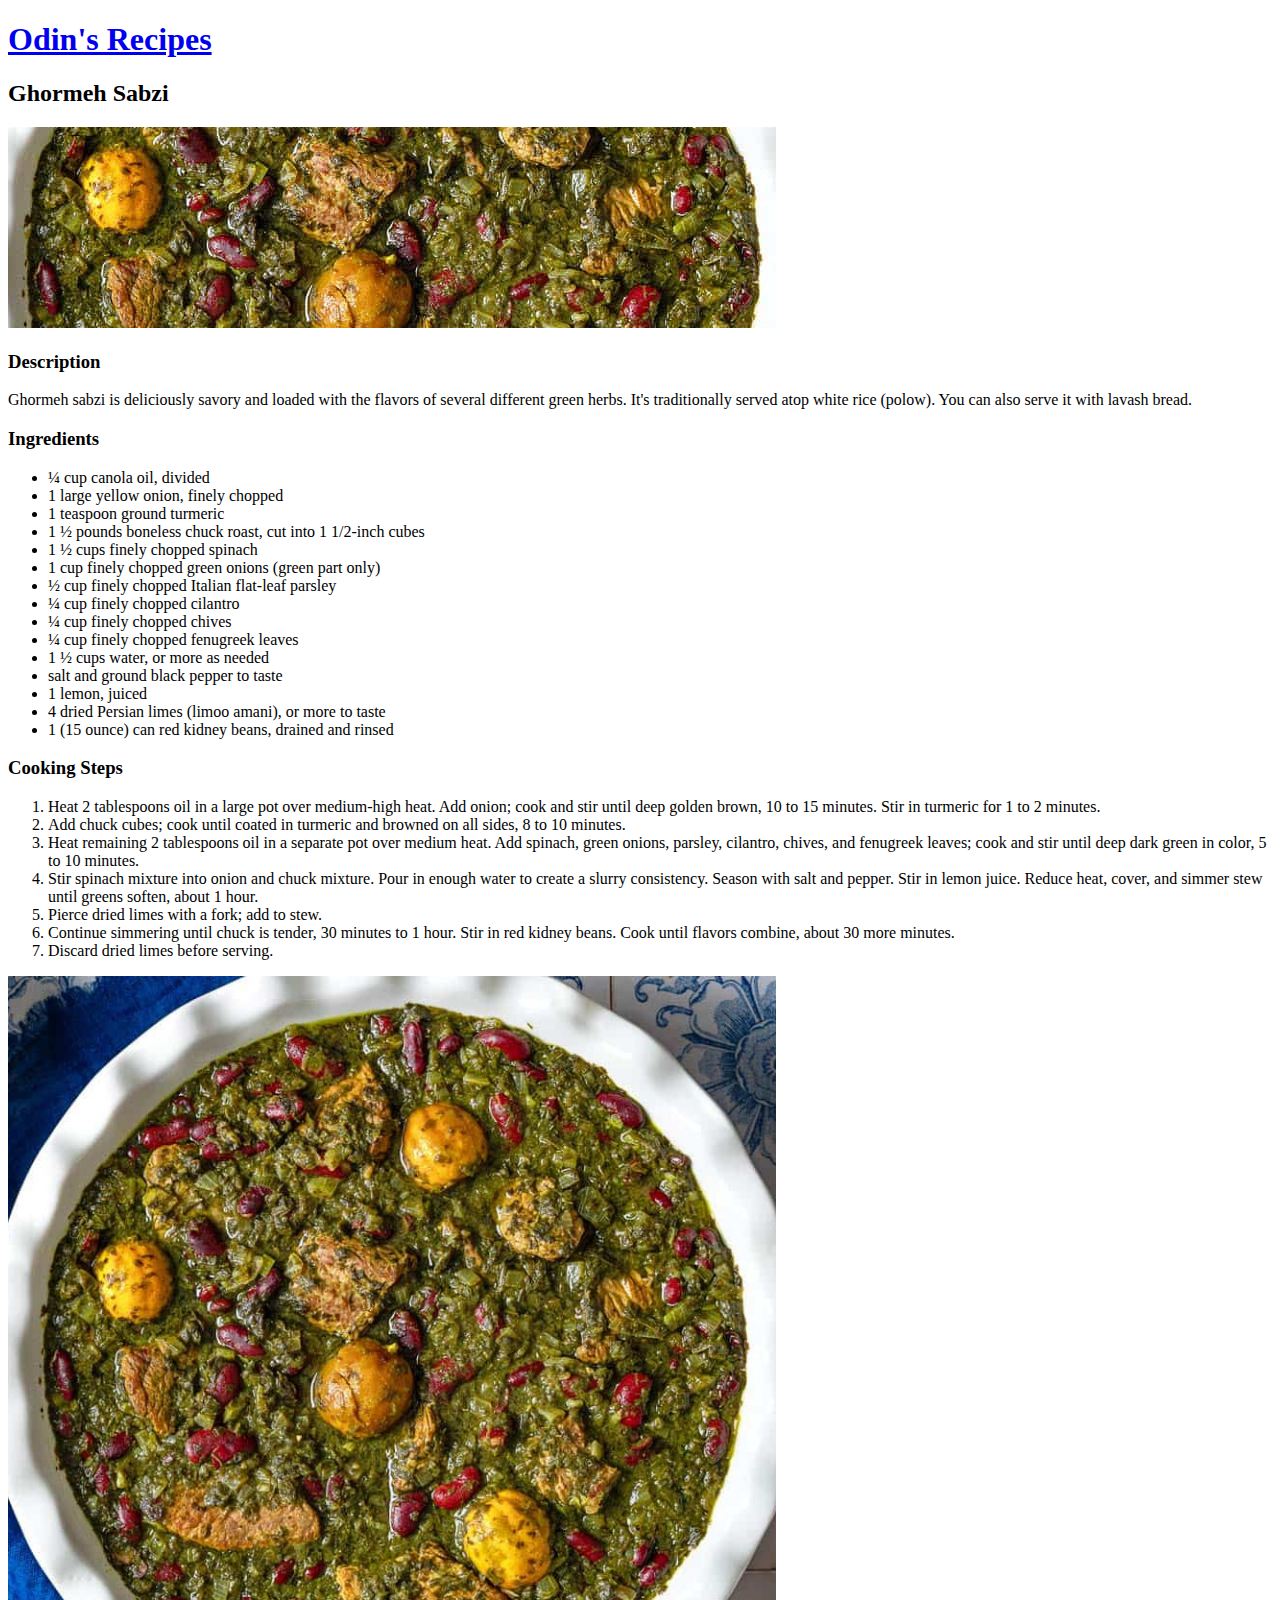
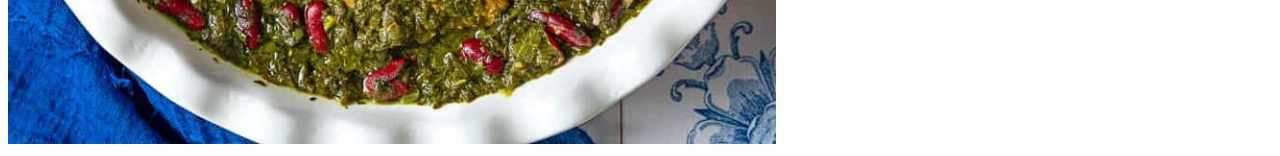
==== recipes/ghormeh-sabzi.html @ 425be9e7 "Initial Commit" ====
<!DOCTYPE html>
<html lang="en">
<head>
    <meta charset="UTF-8">
    <meta name="viewport" content="width=device-width, initial-scale=1.0">
    <title>Odin's Recipes</title>
</head>
<body>
    <a href="../index.html"><h1>Odin's Recipes</h1></a>
    <h2>Ghormeh Sabzi</h2>
    <img src="Ghormeh-Sabzi_wide.jpg" alt="A middle eastern dish, ghormeh sabzi, seen from above.">
    <br>
    <h3>Description</h3>
    <p>Ghormeh sabzi is deliciously savory and loaded with the flavors of several different green herbs. It's traditionally served atop white rice (polow). You can also serve it with lavash bread.</p>
    <h3>Ingredients</h3>
    <ul>
        <li>¼ cup canola oil, divided</li>
        <li>1 large yellow onion, finely chopped </li>
        <li>1 teaspoon ground turmeric</li>
        <li>1 ½ pounds boneless chuck roast, cut into 1 1/2-inch cubes</li>
        <li>1 ½ cups finely chopped spinach</li>
        <li>1 cup finely chopped green onions (green part only)</li>
        <li>½ cup finely chopped Italian flat-leaf parsley</li>
        <li>¼ cup finely chopped cilantro</li>
        <li>¼ cup finely chopped chives</li>
        <li>¼ cup finely chopped fenugreek leaves</li>
        <li>1 ½ cups water, or more as needed</li>
        <li>salt and ground black pepper to taste</li>
        <li>1 lemon, juiced</li>
        <li>4 dried Persian limes (limoo amani), or more to taste</li>
        <li>1 (15 ounce) can red kidney beans, drained and rinsed</li>
    </ul>
    <h3>Cooking Steps</h3>
    <ol>
        <li>Heat 2 tablespoons oil in a large pot over medium-high heat. Add onion; cook and stir until deep golden brown, 10 to 15 minutes. Stir in turmeric for 1 to 2 minutes. </li>
        <li>Add chuck cubes; cook until coated in turmeric and browned on all sides, 8 to 10 minutes. </li>
        <li>Heat remaining 2 tablespoons oil in a separate pot over medium heat. Add spinach, green onions, parsley, cilantro, chives, and fenugreek leaves; cook and stir until deep dark green in color, 5 to 10 minutes.</li>
        <li>Stir spinach mixture into onion and chuck mixture. Pour in enough water to create a slurry consistency. Season with salt and pepper. Stir in lemon juice. Reduce heat, cover, and simmer stew until greens soften, about 1 hour. </li>
        <li>Pierce dried limes with a fork; add to stew. </li>
        <li>Continue simmering until chuck is tender, 30 minutes to 1 hour. Stir in red kidney beans. Cook until flavors combine, about 30 more minutes. </li>
        <li>Discard dried limes before serving. </li>
    </ol>
    <img src="Ghormeh-Sabzi.jpg" alt="A middle eastern dish, ghormeh sabzi, seen from above." width="768" height="768">
</body>
</html>
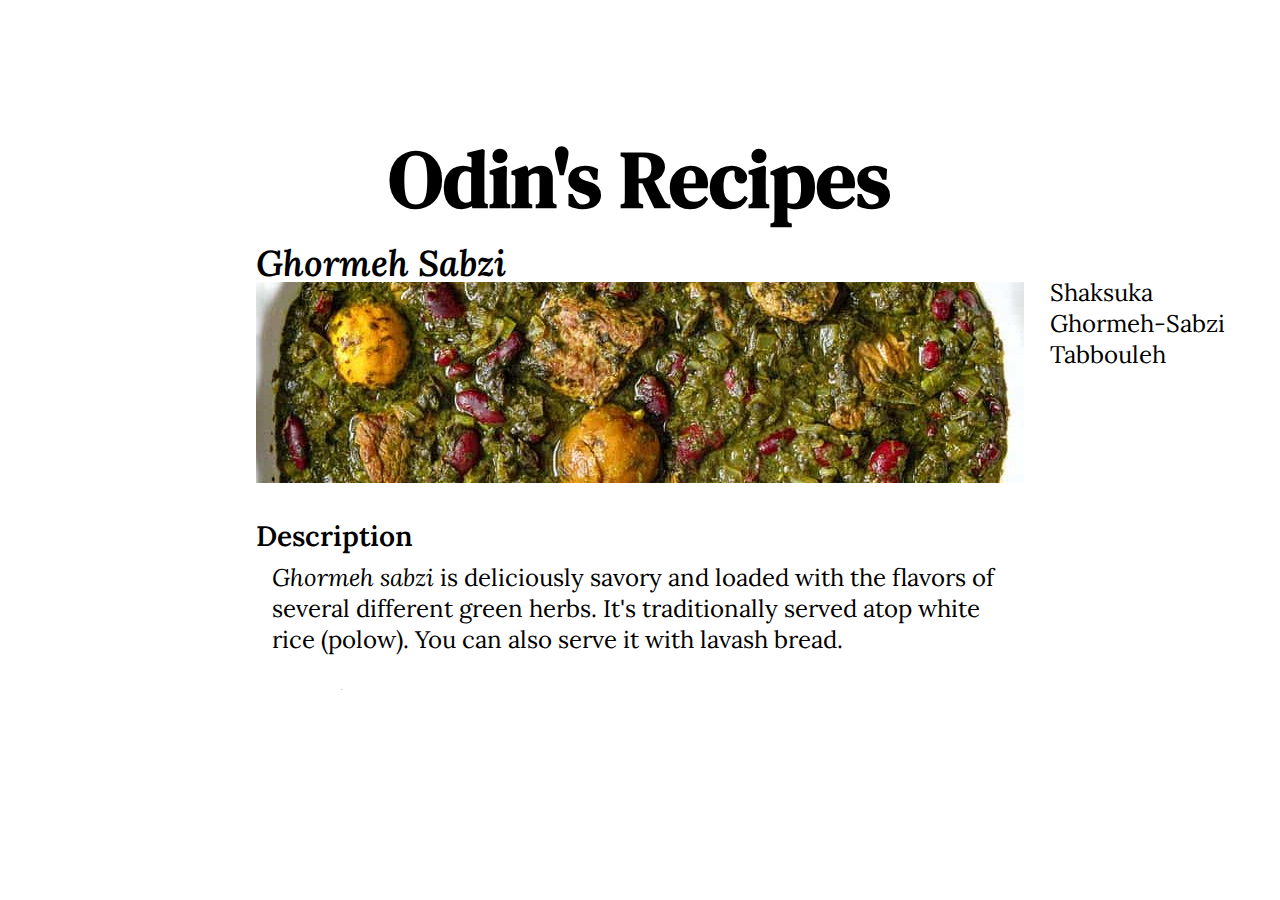
==== commit f028b286: "Introduced css" ====
--- a/recipes/ghormeh-sabzi.html
+++ b/recipes/ghormeh-sabzi.html
@@ -3,43 +3,59 @@
 <head>
     <meta charset="UTF-8">
     <meta name="viewport" content="width=device-width, initial-scale=1.0">
+    <link rel="stylesheet" href="../styles.css">
+    <style>
+        @import url('https://fonts.googleapis.com/css2?family=DM+Serif+Text:ital@0;1&display=swap');
+        @import url('https://fonts.googleapis.com/css2?family=DM+Serif+Text:ital@0;1&family=Lora:ital,wght@0,400..700;1,400..700&display=swap');
+    </style>
     <title>Odin's Recipes</title>
 </head>
 <body>
-    <a href="../index.html"><h1>Odin's Recipes</h1></a>
-    <h2>Ghormeh Sabzi</h2>
-    <img src="Ghormeh-Sabzi_wide.jpg" alt="A middle eastern dish, ghormeh sabzi, seen from above.">
-    <br>
-    <h3>Description</h3>
-    <p>Ghormeh sabzi is deliciously savory and loaded with the flavors of several different green herbs. It's traditionally served atop white rice (polow). You can also serve it with lavash bread.</p>
-    <h3>Ingredients</h3>
-    <ul>
-        <li>¼ cup canola oil, divided</li>
-        <li>1 large yellow onion, finely chopped </li>
-        <li>1 teaspoon ground turmeric</li>
-        <li>1 ½ pounds boneless chuck roast, cut into 1 1/2-inch cubes</li>
-        <li>1 ½ cups finely chopped spinach</li>
-        <li>1 cup finely chopped green onions (green part only)</li>
-        <li>½ cup finely chopped Italian flat-leaf parsley</li>
-        <li>¼ cup finely chopped cilantro</li>
-        <li>¼ cup finely chopped chives</li>
-        <li>¼ cup finely chopped fenugreek leaves</li>
-        <li>1 ½ cups water, or more as needed</li>
-        <li>salt and ground black pepper to taste</li>
-        <li>1 lemon, juiced</li>
-        <li>4 dried Persian limes (limoo amani), or more to taste</li>
-        <li>1 (15 ounce) can red kidney beans, drained and rinsed</li>
-    </ul>
-    <h3>Cooking Steps</h3>
-    <ol>
-        <li>Heat 2 tablespoons oil in a large pot over medium-high heat. Add onion; cook and stir until deep golden brown, 10 to 15 minutes. Stir in turmeric for 1 to 2 minutes. </li>
-        <li>Add chuck cubes; cook until coated in turmeric and browned on all sides, 8 to 10 minutes. </li>
-        <li>Heat remaining 2 tablespoons oil in a separate pot over medium heat. Add spinach, green onions, parsley, cilantro, chives, and fenugreek leaves; cook and stir until deep dark green in color, 5 to 10 minutes.</li>
-        <li>Stir spinach mixture into onion and chuck mixture. Pour in enough water to create a slurry consistency. Season with salt and pepper. Stir in lemon juice. Reduce heat, cover, and simmer stew until greens soften, about 1 hour. </li>
-        <li>Pierce dried limes with a fork; add to stew. </li>
-        <li>Continue simmering until chuck is tender, 30 minutes to 1 hour. Stir in red kidney beans. Cook until flavors combine, about 30 more minutes. </li>
-        <li>Discard dried limes before serving. </li>
-    </ol>
-    <img src="Ghormeh-Sabzi.jpg" alt="A middle eastern dish, ghormeh sabzi, seen from above." width="768" height="768">
+    <div class="container">
+        <div id="header">
+            <a href="../index.html"><h1>Odin's Recipes</h1></a>
+        </div>
+        <div class="window">
+            <h2>Ghormeh Sabzi</h2>
+            <img src="Ghormeh-Sabzi_wide.jpg" alt="A middle eastern dish, ghormeh sabzi, seen from above.">
+            <br>
+            <h3>Description</h3>
+            <p><em>Ghormeh sabzi</em> is deliciously savory and loaded with the flavors of several different green herbs. It's traditionally served atop white rice (polow). You can also serve it with lavash bread.</p>
+            <h3>Ingredients</h3>
+            <ul>
+                <li>¼ cup canola oil, divided</li>
+                <li>1 large yellow onion, finely chopped </li>
+                <li>1 teaspoon ground turmeric</li>
+                <li>1 ½ pounds boneless chuck roast, cut into 1 1/2-inch cubes</li>
+                <li>1 ½ cups finely chopped spinach</li>
+                <li>1 cup finely chopped green onions (green part only)</li>
+                <li>½ cup finely chopped Italian flat-leaf parsley</li>
+                <li>¼ cup finely chopped cilantro</li>
+                <li>¼ cup finely chopped chives</li>
+                <li>¼ cup finely chopped fenugreek leaves</li>
+                <li>1 ½ cups water, or more as needed</li>
+                <li>salt and ground black pepper to taste</li>
+                <li>1 lemon, juiced</li>
+                <li>4 dried Persian limes (limoo amani), or more to taste</li>
+                <li>1 (15 ounce) can red kidney beans, drained and rinsed</li>
+            </ul>
+            <h3>Cooking Steps</h3>
+            <ol>
+                <li><em>Heat</em> 2 tablespoons oil in a large pot over medium-high heat. <em>Add</em> onion; cook and stir until deep golden brown, 10 to 15 minutes. <em>Stir</em> in turmeric for 1 to 2 minutes. </li>
+                <li>Add chuck cubes; <em>cook</em> until coated in turmeric and browned on all sides, 8 to 10 minutes. </li>
+                <li><em>Heat</em> remaining 2 tablespoons oil in a separate pot over medium heat. Add spinach, green onions, parsley, cilantro, chives, and fenugreek leaves; <em>cook</em> and stir until deep dark green in color, 5 to 10 minutes.</li>
+                <li><em>Stir</em> spinach mixture into onion and chuck mixture. <em>Pour</em> in enough water to create a slurry consistency. <em>Season</em> with salt and pepper. Stir in lemon juice. Reduce heat, cover, and simmer stew until greens soften, about 1 hour. </li>
+                <li><em>Pierce</em> dried limes with a fork; add to stew. </li>
+                <li>Continue simmering until chuck is tender, 30 minutes to 1 hour. Stir in red kidney beans. <em>Cook</em> until flavors combine, about 30 more minutes. </li>
+                <li>Discard dried limes before serving. </li>
+            </ol>
+            <img src="Ghormeh-Sabzi.jpg" alt="A middle eastern dish, ghormeh sabzi, seen from above." width="768" height="768">
+            <ul id="menu">
+                <li><a href="shaksuka.html">Shaksuka</a></li>
+                <li><a href="ghormeh-sabzi.html">Ghormeh-Sabzi</a></li>
+                <li><a href="tabbouleh.html">Tabbouleh</a></li>
+            </ul>
+        </div>
+    </div>
 </body>
 </html>--- a/styles.css
+++ b/styles.css
@@ -0,0 +1,70 @@
+html, body {
+    margin:0;
+    padding: 0;
+    font-family: 'Lora';
+    font-size: 24px;
+}
+
+.container {
+    width: 100%;
+    height: 100vh;
+    display: flex;
+    margin: 0;
+    align-items: center;
+    justify-content: center;
+}
+
+.window {
+    overflow: scroll;
+    height: 480px;
+    width: 768px;
+    margin: auto;
+    scrollbar-width: none;
+}
+
+div::-webkit-scrollbar {
+    display: none;
+}
+
+#header {
+    position: absolute;
+    top: calc(50% - 380px);
+    margin: auto;
+}
+
+#menu {
+    position: absolute;
+    top: calc(50% - 197px);
+    left: calc(50% + 370px);
+    list-style: none;
+}
+
+p {
+    padding-left: 16px;
+}
+
+h1 {
+    text-align: center;
+    font-family: 'DM Serif Text';
+    font-size: 80px;
+}
+
+h2 {
+    margin-bottom: -4px;
+    font-weight: 600;
+    font-style: italic;
+}
+
+h3 {
+    margin-bottom: -16px;
+    font-weight: 600;
+}
+
+a, a:visited, a:focus, a:hover, a:active {
+    text-decoration: none;
+    color: black;
+}
+
+li a:hover {
+    color: #666666;
+}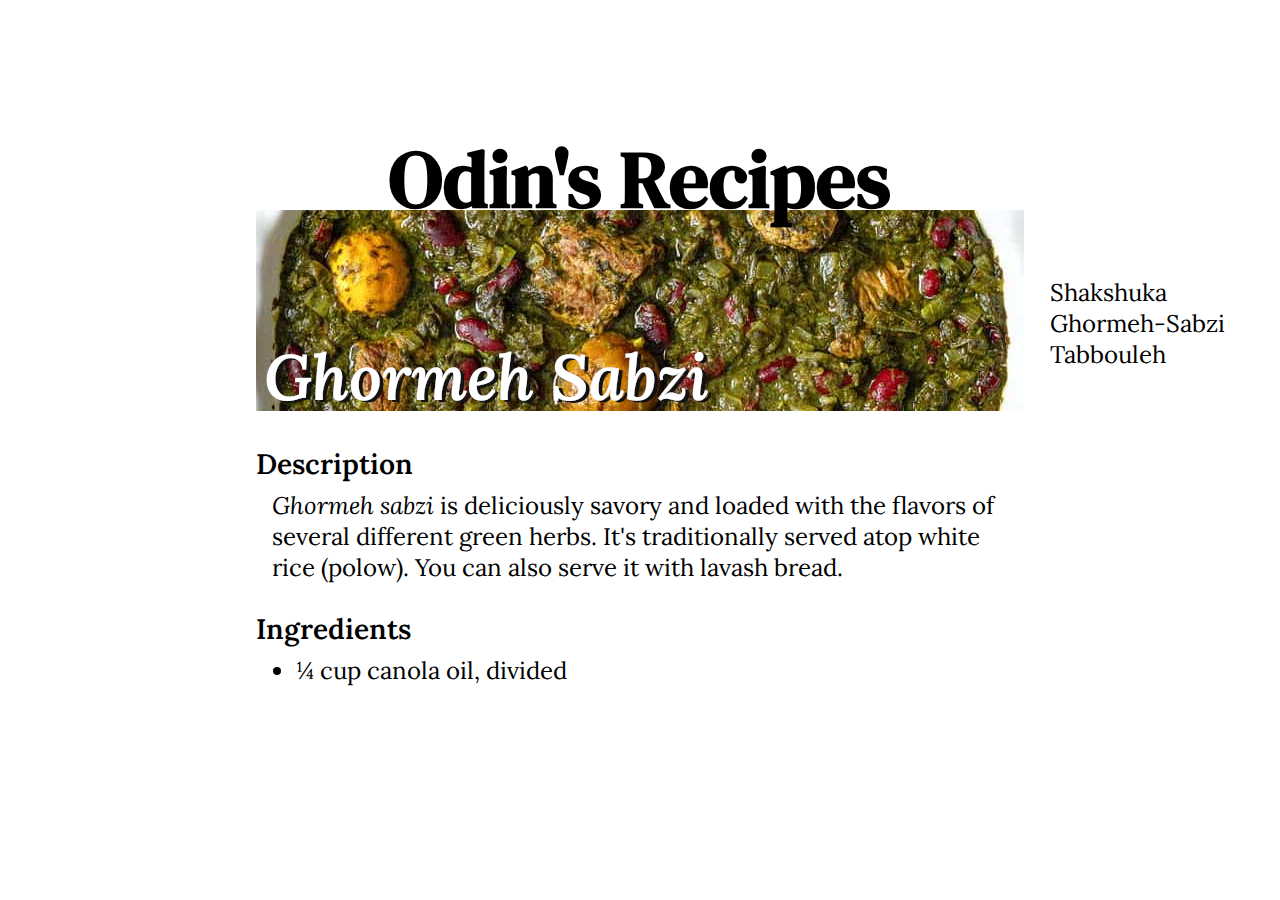
==== commit 1faf04e9: "Edit recipe header image and fix typo" ====
--- a/recipes/ghormeh-sabzi.html
+++ b/recipes/ghormeh-sabzi.html
@@ -16,7 +16,6 @@
             <a href="../index.html"><h1>Odin's Recipes</h1></a>
         </div>
         <div class="window">
-            <h2>Ghormeh Sabzi</h2>
             <img src="Ghormeh-Sabzi_wide.jpg" alt="A middle eastern dish, ghormeh sabzi, seen from above.">
             <br>
             <h3>Description</h3>
@@ -51,7 +50,7 @@
             </ol>
             <img src="Ghormeh-Sabzi.jpg" alt="A middle eastern dish, ghormeh sabzi, seen from above." width="768" height="768">
             <ul id="menu">
-                <li><a href="shaksuka.html">Shaksuka</a></li>
+                <li><a href="shakshuka.html">Shakshuka</a></li>
                 <li><a href="ghormeh-sabzi.html">Ghormeh-Sabzi</a></li>
                 <li><a href="tabbouleh.html">Tabbouleh</a></li>
             </ul>
--- a/styles.css
+++ b/styles.css
@@ -49,12 +49,6 @@
     font-size: 80px;
 }
 
-h2 {
-    margin-bottom: -4px;
-    font-weight: 600;
-    font-style: italic;
-}
-
 h3 {
     margin-bottom: -16px;
     font-weight: 600;
